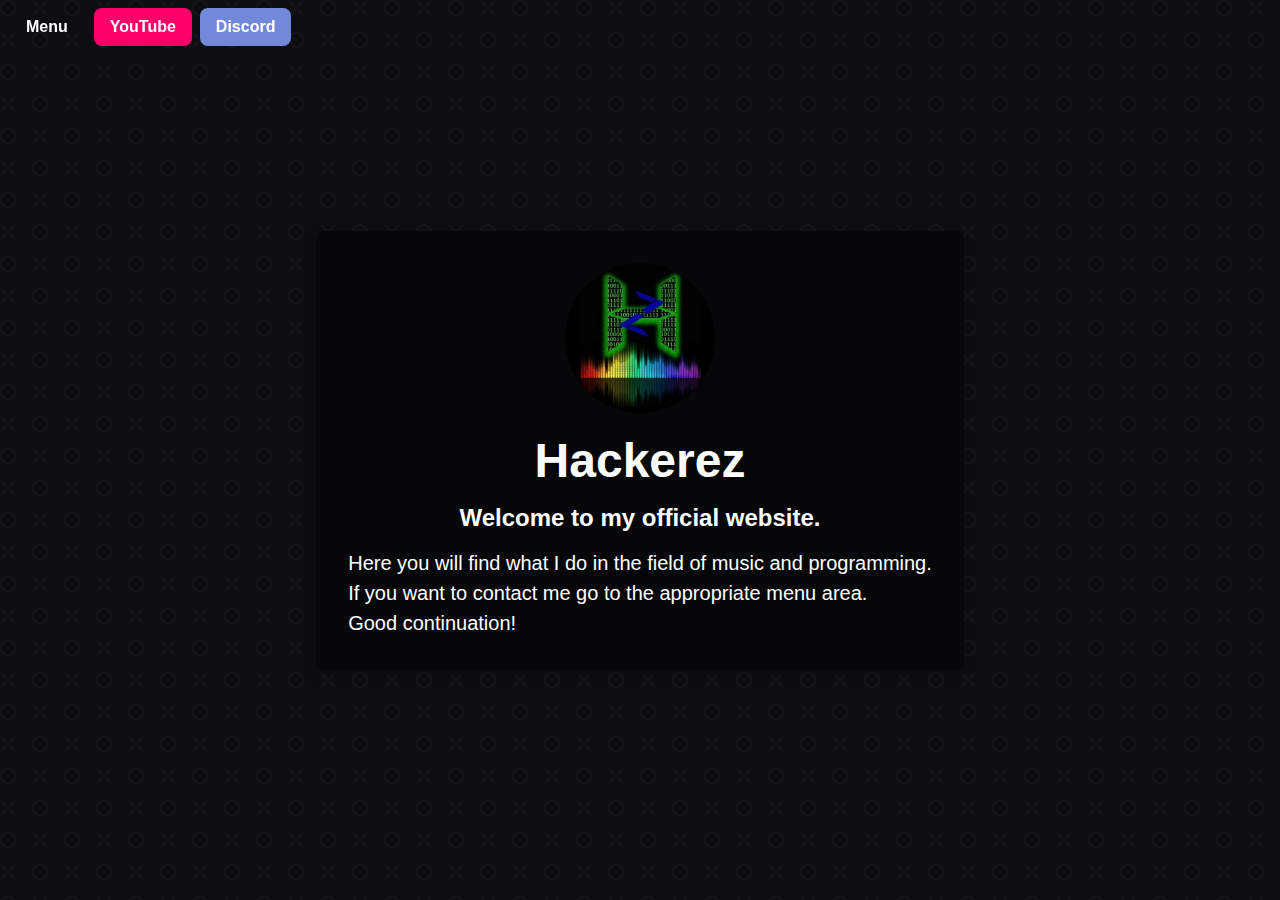
==== index.html @ 87c3e7da "Update index.html" ====
<!DOCTYPE html>
<html lang="en">
  <head>
    <title>Home</title>
    <style>
      @media screen and (min-width: 1200) {
        body {
          font-size: 200%;
        }
      }
    </style>

    <link rel="stylesheet" type="text/css" href="style1.css">
  </head>
  <body class="blackbg">
    <div id="mySidenav" class="sidenav">
      <a href="javascript:void(0)" class="closebtn" onclick="closeNav()"
        >&times;</a
      >
      <a href="index.html" class="home-link">Home</a>
      <a href="Hackerez/pages/sito_bot.html">Discord Bot</a>
      <a href="Hackerez/pages/launchpad.html">Launchpad</a>
      <a href="Hackerez/pages/contact.html">Contact</a>
    </div>

    <div id="main">
      <nav class="nav">
        <div class="btn bottone1 menu" onclick="openNav()">Menu</div>
        <a
          class="btn flat youtube"
          href="https://www.youtube.com/channel/UCrRgMTVz4Uu-_pKMOR6ygIg"
          target="_blank"
        >
          YouTube
        </a>
        <a
          class="btn flat discord"
          href="https://discord.gg/D3AVjxF"
          target="_blank"
        >
          Discord
        </a>
      </nav>
      <div class="wrapped">
        <div class="card centro">
          <div>
            <img src="../assets/img/logo.jpg" class="logo" alt="hackerez_logoa" />
          </div>
          <h1 style="font-size: 3rem; font-weight: bold">Hackerez</h1>
          <h2>Welcome to my official website.</h2>
          <p class="ds">
            Here you will find what I do in the field of music and programming.
            <br />If you want to contact me go to the appropriate menu area.
            <br />Good continuation!
          </p>
        </div>
      </div>
    </div>
  </body>
  <script src="../assets/js/sidebar.js"></script>
</html>
---- style1.css ----
* {
    font-family: Whitney, Helvetica Neue, Helvetica, Arial, sans-serif;
    color: white;
    box-sizing: border-box;
    margin: 0px;
    text-decoration: none;
  }
  
  .nav {
    display: flex;
    position: fixed;
    gap: 0.5rem;
  }
  
  .btn {
    padding: 8px 16px;
    border: 2px transparent solid;
    border-radius: 8px;
    cursor: pointer;
    transition: background-color 100ms ease;
    font-weight: bold;
    display: flex;
    align-items: center;
  }
  
  .btn:hover {
    background-color: #1f1e33;
  }
  
  .btn.outlined {
    padding: 8px;
    display: flex;
    justify-content: space-between;
    border: 2px solid transparent;
    border-radius: 4px;
  }
  
  .btn.outlined:hover {
    border: 2px solid #ff006b;
    background-color: #ff006b;
  }
  
  .btn.outlined img {
    width: 2rem;
    height: 2rem;
    margin-left: 2rem;
  }
  
  .flat {
    border: none;
  }
  
  .youtube {
    background-color: #ff006b;
  }
  
  .youtube:hover {
    background-color: #ff00b6;
  }
  
  .discord {
    background-color: #7289da;
  }
  
  .discord:hover {
    background-color: #879deb;
  }
  
  td.tabella {
    width: 500px;
  }
  
  .blackbg {
    background-color: #0c0e12;
    background-image: url("../assets/svg/playstation.svg");
  }
  
  .pattern1 {
    background-color: #0c0e12;
    background-image: url("../assets/svg/aztec.svg");
  }
  
  .pattern2 {
    background-color: #0c0e12;
    background-image: url("../assets/svg/polka-dots.svg");
  }
  
  .sfondo1 {
    background-color: #363636;
  }
  
  .logo {
    border-radius: 50%;
    width: 150px;
    height: 150px;
  }
  
  .centro {
    text-align: left;
  }
  .centro h1 {
    font-size: 2rem;
  }
  .centro h3 {
    font-size: 1rem;
  }
  
  .ds {
    display: flex;
    align-items: center;
    justify-content: center;
  }
  
  p.ds {
    font-size: 20px;
    font-weight: normal;
    text-align: left;
    line-height: 150%;
  }
  
  /* The side navigation menu */
  .sidenav {
    height: 100%; /* 100% Full-height */
    width: 0; /* 0 width - change this with JavaScript */
    position: fixed; /* Stay in place */
    z-index: 1; /* Stay on top */
    top: 0; /* Stay at the top */
    display: flex;
    flex-direction: column;
    gap: 8px;
    left: 0;
    background-color: hsl(220deg 20% 3%); /* Black*/
    overflow-x: hidden; /* Disable horizontal scroll */
    transition: 200ms; /* 0.5 second transition effect to slide in the sidenav */
  }
  
  /* The navigation menu links */
  .sidenav a {
    padding: 0px 24px;
    text-decoration: none;
    font-size: 24px;
    display: block;
    white-space: nowrap;
    transition: 200ms;
  }
  
  /* When you mouse over the navigation links, change their color */
  .sidenav a:hover {
    color: #ff006b;
  }
  
  /* Position and style the close button (top right corner) */
  .sidenav .closebtn {
    text-align: right;
    padding: 0px 8px;
    width: 100%;
    font-size: 36px;
  }
  
  html,
  body {
    height: 100vh;
  }
  
  /* Style page content - use this if you want to push the page content to the right when you open the side navigation */
  #main {
    transition: margin-left 200ms;
    padding: 0.5rem;
    position: relative;
    height: 100%;
  }
  
  .sidenav .home-link {
    font-size: 40px;
    font-weight: bolder;
    padding-bottom: 16px;
  }
  
  /* On smaller screens, where height is less than 450px, change the style of the sidenav (less padding and a smaller font size) */
  @media screen and (max-height: 450px) {
    .sidenav {
      padding-top: 15px;
    }
    .sidenav a {
      font-size: 18px;
    }
  }
  
  @media screen and (min-width: 1200) {
    .sidenav {
      padding-top: 15px;
    }
    .sidenav a {
      font-size: 18px;
    }
  }
  
  @media screen and (min-width: 1200) {
    body {
      font-size: 200%;
    }
  }
  .sgrigio {
    background-color: #363636;
  }
  
  .sfondodisc {
    background-image: url(discord_background.jpg);
    padding-bottom: 50px;
  }
  .sfondodisc2 {
    background-image: url("../assets/img/ds_pattern.png");
  }
  .titoloinizio {
    text-align: center;
    font-family: Whitney, Helvetica Neue, Helvetica, Arial, sans-serif;
    color: #ffffff;
  }
  
  .scritteds {
    font-family: Whitney, Helvetica Neue, Helvetica, Arial, sans-serif;
    color: #ffffff;
  }
  
  .centro {
    text-align: center;
  }
  
  .titolobot {
    margin-left: 250px;
    margin-top: -110px;
    font-family: Whitney, Helvetica Neue, Helvetica, Arial, sans-serif;
    color: #ffffff;
  }
  
  .titbot2 {
    margin-left: 50px;
    font-family: Whitney, Helvetica Neue, Helvetica, Arial, sans-serif;
    color: #ffffff;
  }
  
  .dsblue {
    color: #7289da !important;
  }
  
  .dsnero {
    color: #000000 !important;
  }
  
  .comandi {
    align-content: center;
    font-family: Whitney, Helvetica Neue, Helvetica, Arial, sans-serif;
    color: white;
    background-color: #7289da;
    border-radius: 10px;
    padding: 13px 13px;
    margin-left: auto;
    margin-right: auto;
  }
  .dsrosso {
    color: #ff0004;
  }
  
  .giu {
    margin-top: 50px;
  }
  
  .destra10 {
    margin-right: 50px;
    margin-top: -190px;
  }
  
  .destra6 {
    margin-left: 80px;
  }
  
  .destra8 {
    margin-left: 50px;
  }
  
  .destra9 {
    margin-left: 250px;
    margin-top: -10px;
  }
  
  .destra7 {
    margin-left: 250px;
    margin-top: 20px;
  }
  
  .bordiscatola {
    margin-left: 80px;
    margin-right: 700px;
  }
  
  .scatola {
    background-color: #7289da;
    color: #fff;
    border-radius: 8px;
    display: block;
    font-size: 16px;
    padding: 20px 30px;
    font-family: Whitney, Helvetica Neue, Helvetica, Arial, sans-serif;
  }
  
  .scatola2 {
    background-color: #000000;
    color: #fff !important;
    border-radius: 8px;
    display: block;
    font-size: 16px;
    padding: 16px 16px;
    text-align: center;
  }
  
  .rounded-circle {
    border-radius: 100px;
  }
  
  .scatola3 {
    background-color: #ababab;
    color: #474747 !important;
    border-radius: 50px;
    display: block;
    font-size: 16px;
    padding: -1px 0px;
    font-family: BlinkMacSystemFont, -apple-system, "Segoe UI", Roboto, Oxygen,
      Ubuntu, Cantarell, "Fira Sans", "Droid Sans", "Helvetica Neue", Helvetica,
      Arial, sans-serif;
  }
  
  .bordiscatolab {
    margin-left: 900px;
    margin-right: 275px;
  }
  .bordiscatola3 {
    margin-left: 600px;
    margin-right: 600px;
  }
  
  .destra11 {
    margin-left: 250px;
  }
  .destra12 {
    margin-left: 480px;
    margin-top: -40px;
  }
  
  section {
    width: 100%;
    height: 18vh;
    /*
  background: #363636;
  */
    background-image: url(discord_background.jpg);
  }
  
  section .wave {
    position: absolute;
    width: 100%;
    height: 143px;
    position: fixed;
    bottom: 0;
    left: 0;
    /* background: url(../../../Users/admin/Pictures/wave.png); */
    background: url(wave.png);
    animation: animate 7s linear infinite;
  }
  section .wave:before {
    content: "";
    position: absolute;
    width: 100%;
    height: 143px;
  
    left: 0;
    top: 0;
    /* background: url(../../../Users/admin/Pictures/wave.png); */
    background: url(wave.png);
    opacity: 0.4;
    animation: animate-reverse 7s linear infinite;
  }
  
  section .wave:after {
    content: "";
    position: absolute;
    width: 100%;
    height: 143px;
  
    left: 0;
    top: 0;
    /* background: url(../../../Users/admin/Pictures/wave.png); */
    background: url(wave.png);
    opacity: 0.7;
    animation-delay: -5s;
    animation: animate 14s linear infinite;
  }
  
  @keyframes animate {
    0% {
      background-position: 0;
    }
    100% {
      background-position: 1360px;
    }
  }
  
  @keyframes animate-reverse {
    0% {
      background-position: 1360px;
    }
    100% {
      background-position: 0;
    }
  }
  
  .link1:link {
    background-color: #000000;
    color: white;
    padding: 14px 25px;
    text-align: center;
    text-decoration: none;
    display: inline-block;
  }
  
  .link1:visited {
    background-color: #000000;
    color: white;
    padding: 14px 25px;
    text-align: center;
    text-decoration: none;
    display: inline-block;
  }
  
  .link1:hover {
    background-color: rgb(53, 50, 50);
    border-radius: 50px;
  }
  
  .link1:active {
    background-color: rgb(53, 50, 50);
    border-radius: 50px;
  }
  
  .contact {
    display: flex;
    flex-direction: column;
    justify-content: center;
    align-items: center;
    width: 100%;
    height: 100%;
  }
  
  .youtube-grid {
    display: grid;
    padding: 0.5rem;
    gap: 1rem;
    margin-top: 1rem;
    grid-template-columns: repeat(auto-fit, minmax(480px, 1fr));
  }
  
  .youtube-grid p {
    font-size: 1.2rem;
    font-weight: bolder;
  }
  
  .card {
    display: flex;
    flex-direction: column;
    gap: 1rem;
    padding: 2rem;
    border-radius: 0.5rem;
    background-color: hsl(220deg 20% 3%);
    box-shadow: 0px 4px 16px 2px rgba(0, 0, 0, 0.2);
  }
  
  .youtube-grid .card {
    padding: 1rem;
    width: 100%;
    aspect-ratio: 16/9;
  }
  
  .youtube-grid iframe {
    border-radius: 0.5rem;
    height: 100%;
    overflow: hidden;
  }
  
  .contact-entries {
    display: flex;
    flex-direction: column;
    gap: 0.5rem;
  }
  
  .contact-entries strong {
    color: #ffffff88;
    font-weight: normal;
  }
  
  .wrapped {
    display: flex;
    align-items: center;
    justify-content: center;
    height: 100%;
    text-align: left;
    flex-direction: column;
  }
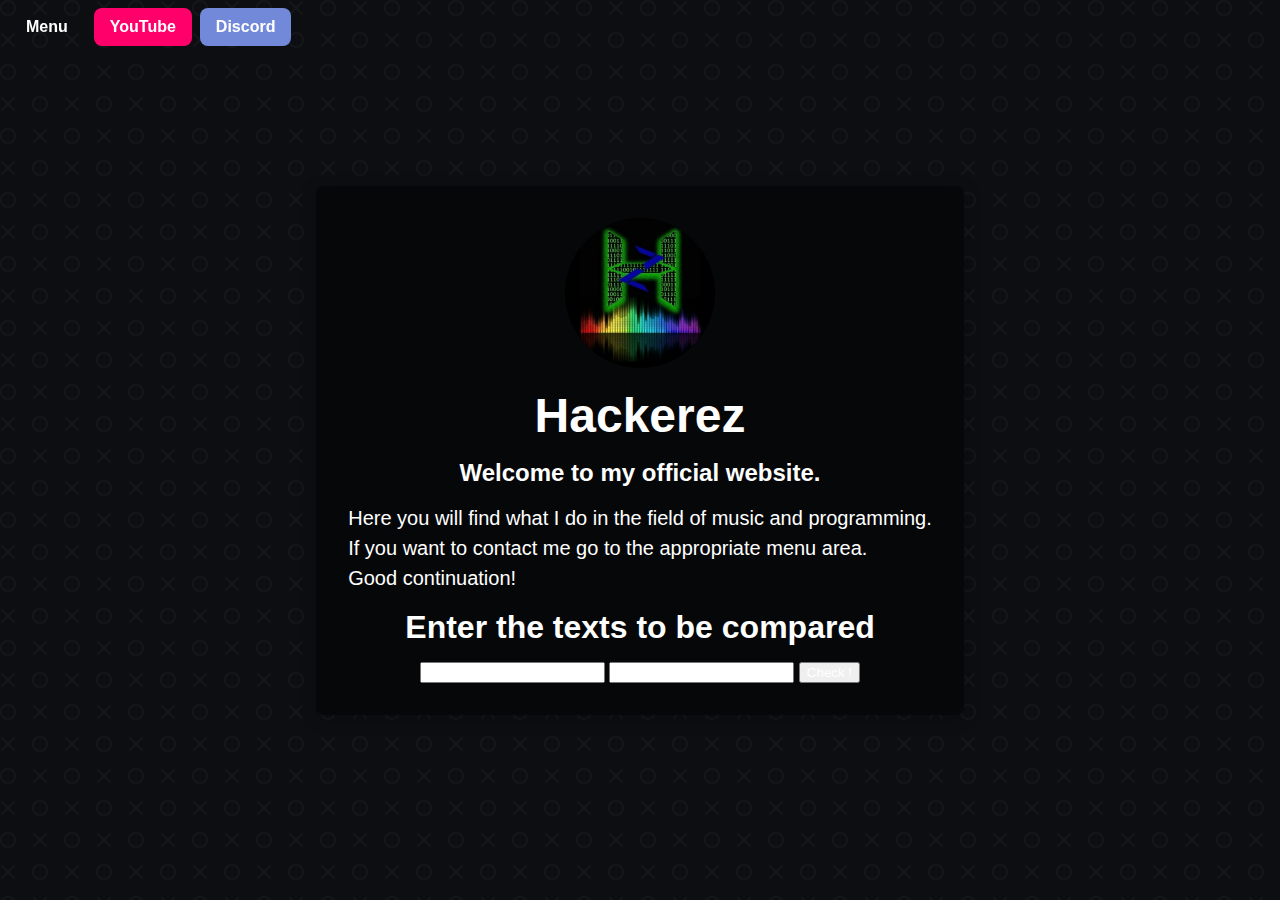
==== commit e46d6484: "Update index.html" ====
--- a/index.html
+++ b/index.html
@@ -2,6 +2,10 @@
 <html lang="en">
   <head>
     <title>Home</title>
+    <meta charset="utf-8">
+    <meta http-equiv="X-UA-Compatible" content="IE=edge">
+    <meta name="viewport" content="width=device-width,initial-scale=1">
+    <script type="text/javascript" src=""></script>
     <style>
       @media screen and (min-width: 1200) {
         body {
@@ -18,9 +22,9 @@
         >&times;</a
       >
       <a href="index.html" class="home-link">Home</a>
-      <a href="Hackerez/pages/sito_bot.html">Discord Bot</a>
-      <a href="Hackerez/pages/launchpad.html">Launchpad</a>
-      <a href="Hackerez/pages/contact.html">Contact</a>
+      <a href="sito_bot.html">Discord Bot</a>
+      <a href="launchpad.html">Launchpad</a>
+      <a href="contact.html">Contact</a>
     </div>
 
     <div id="main">
@@ -44,7 +48,7 @@
       <div class="wrapped">
         <div class="card centro">
           <div>
-            <img src="../assets/img/logo.jpg" class="logo" alt="hackerez_logoa" />
+            <img src="logo.jpg" class="logo" alt="hackerez_logoa" />
           </div>
           <h1 style="font-size: 3rem; font-weight: bold">Hackerez</h1>
           <h2>Welcome to my official website.</h2>
@@ -53,9 +57,15 @@
             <br />If you want to contact me go to the appropriate menu area.
             <br />Good continuation!
           </p>
+          <h1>Enter the texts to be compared</h1>
+          <form action="." method="POST">
+            <input type="text" name="text1">
+            <input type="text" name="text2">
+            <input type="submit" name="my-form" value="Check !">
+          </form>
         </div>
       </div>
     </div>
   </body>
-  <script src="../assets/js/sidebar.js"></script>
+  <script src="sidebar.js"></script>
 </html>
--- a/style1.css
+++ b/style1.css
@@ -72,17 +72,17 @@
   
   .blackbg {
     background-color: #0c0e12;
-    background-image: url("../assets/svg/playstation.svg");
+    background-image: url("playstation.svg");
   }
   
   .pattern1 {
     background-color: #0c0e12;
-    background-image: url("../assets/svg/aztec.svg");
+    background-image: url("aztec.svg");
   }
   
   .pattern2 {
     background-color: #0c0e12;
-    background-image: url("../assets/svg/polka-dots.svg");
+    background-image: url("polka-dots.svg");
   }
   
   .sfondo1 {
@@ -209,7 +209,7 @@
     padding-bottom: 50px;
   }
   .sfondodisc2 {
-    background-image: url("../assets/img/ds_pattern.png");
+    background-image: url("ds_pattern.png");
   }
   .titoloinizio {
     text-align: center;
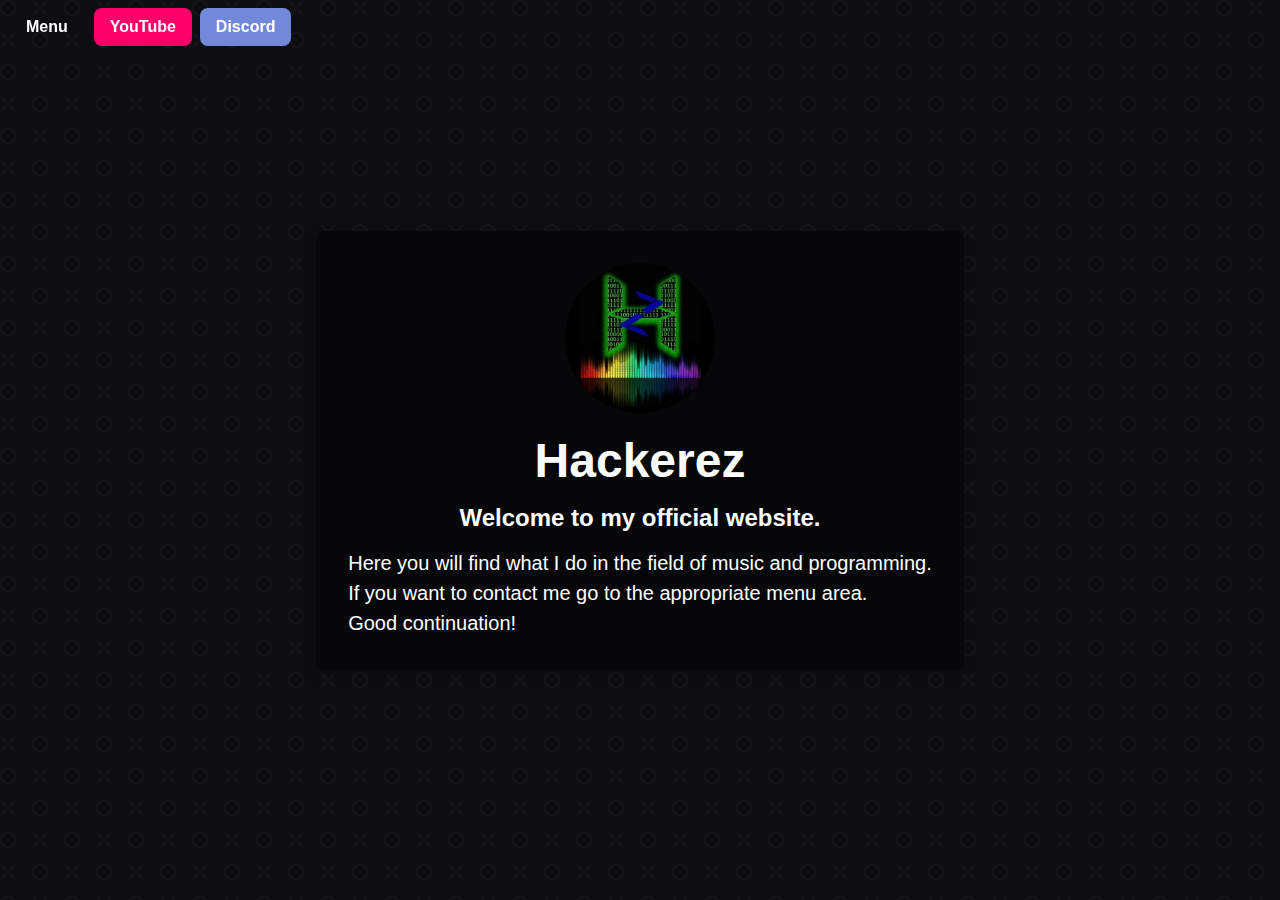
==== commit 1f469cd1: "Update index.html" ====
--- a/index.html
+++ b/index.html
@@ -5,7 +5,6 @@
     <meta charset="utf-8">
     <meta http-equiv="X-UA-Compatible" content="IE=edge">
     <meta name="viewport" content="width=device-width,initial-scale=1">
-    <script type="text/javascript" src=""></script>
     <style>
       @media screen and (min-width: 1200) {
         body {
@@ -57,12 +56,6 @@
             <br />If you want to contact me go to the appropriate menu area.
             <br />Good continuation!
           </p>
-          <h1>Enter the texts to be compared</h1>
-          <form action="." method="POST">
-            <input type="text" name="text1">
-            <input type="text" name="text2">
-            <input type="submit" name="my-form" value="Check !">
-          </form>
         </div>
       </div>
     </div>
